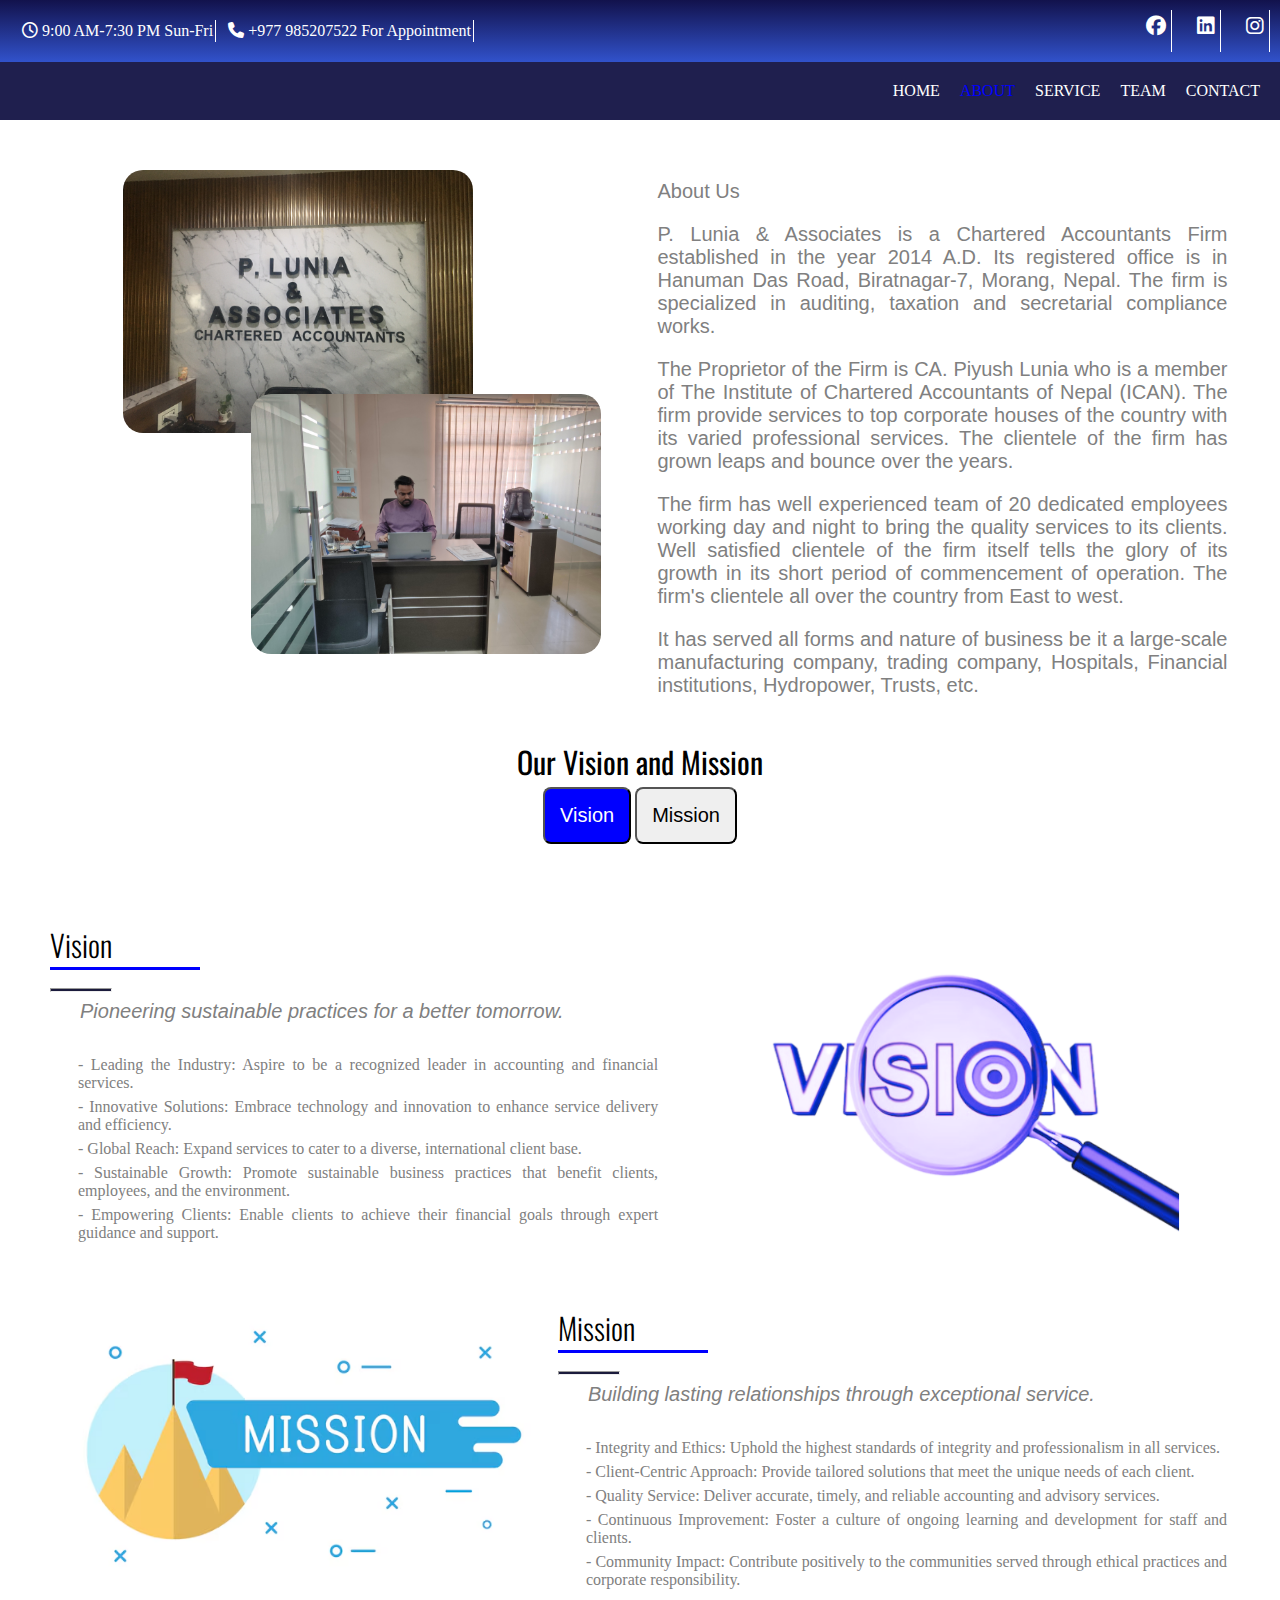
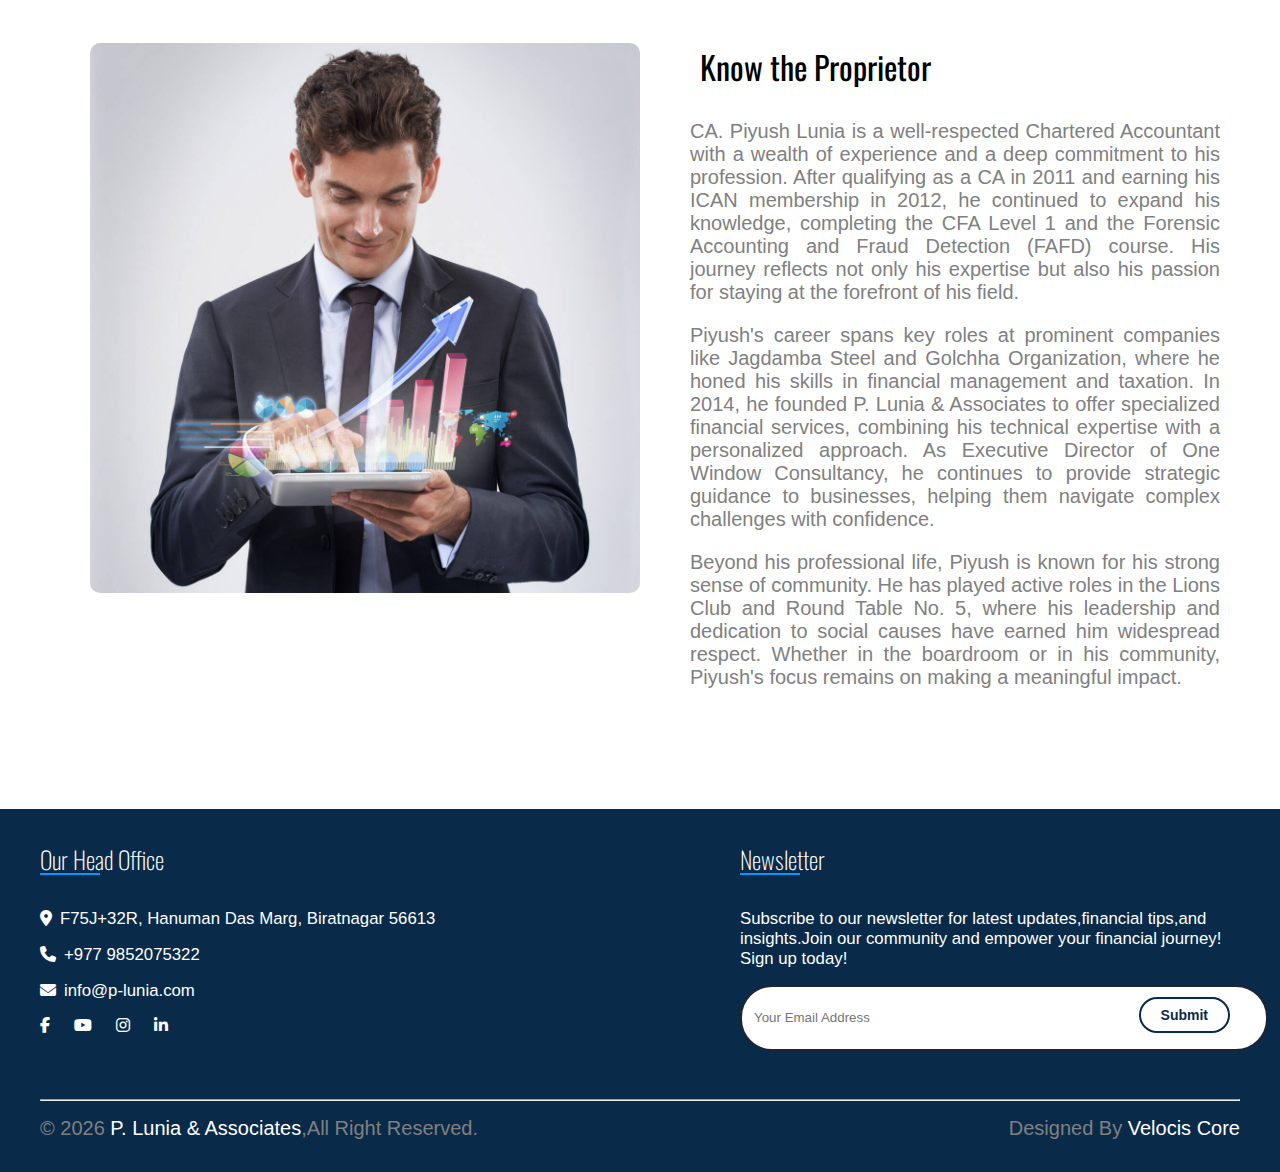
==== about.html @ 06cacc2c "pla js" ====
<!DOCTYPE html>
<html lang="en">
  <head>
    <meta charset="UTF-8" />
    <meta name="viewport" content="width=device-width, initial-scale=1.0" />
    <title>P. Lunia & Associates</title>
    <link rel="shortcut icon" href="/assets/img/home-img/logo.png" type="image/x-icon">

    <link rel="stylesheet" href="assets/css/style.css" />
    <link rel="stylesheet" href="assets/css/media.css" />

    <link
      rel="stylesheet"
      href="https://cdnjs.cloudflare.com/ajax/libs/font-awesome/6.7.2/css/all.min.css"
      integrity="sha512-Evv84Mr4kqVGRNSgIGL/F/aIDqQb7xQ2vcrdIwxfjThSH8CSR7PBEakCr51Ck+w+/U6swU2Im1vVX0SVk9ABhg=="
      crossorigin="anonymous"
      referrerpolicy="no-referrer" />
      <link rel="preconnect" href="https://fonts.googleapis.com">
<link rel="preconnect" href="https://fonts.gstatic.com" crossorigin>
<link href="https://fonts.googleapis.com/css2?family=Oswald:wght@200..700&display=swap" rel="stylesheet">
  </head>
  <body>
    <!-- top header section -->
    <div class="topnav">
      <div class="navi">
        <div><i class="fa-regular fa-clock"></i> 9:00 AM-7:30 PM Sun-Fri</div>
        <div class="phone">
          <i class="fa-solid fa-phone"></i> +977 985207522 For Appointment
        </div>
      </div>

      <div class="media">
        <a href=""><i class="fa-brands fa-facebook"></i></a>
        <a href=""><i class="fa-brands fa-linkedin"></i></a>
        <a href=""> <i class="fa-brands fa-instagram"></i></a>
      </div>
    </div>
    <!-- header section -->
    <div class="header">
      <a href="index.html">HOME</a>
      <a href="about.html" class="active">ABOUT</a>
      <a href="service.html">SERVICE</a>
      <a href="team.html">TEAM</a>
      <a href="contact.html">CONTACT</a>
    </div>
    <section class="container">
      <div class="about">
        <div class="img1">
          <img src="assets/img/about-img/about.jpg" alt="" />
        
        <div class="img2">
          <img src="assets/img/about-img/about-2.jpg" alt="" />
        </div>
      </div>
    
        <div class="aboutus">
          <p>About Us</p>
          <p>
            P. Lunia & Associates is a Chartered Accountants Firm established in
            the year 2014 A.D. Its registered office is in Hanuman Das Road,
            Biratnagar-7, Morang, Nepal. The firm is specialized in auditing,
            taxation and secretarial compliance works.
          </p>

          <p>
            The Proprietor of the Firm is CA. Piyush Lunia who is a member of
            The Institute of Chartered Accountants of Nepal (ICAN). The firm
            provide services to top corporate houses of the country with its
            varied professional services. The clientele of the firm has grown
            leaps and bounce over the years.
          </p>

          <p>
            The firm has well experienced team of 20 dedicated employees working
            day and night to bring the quality services to its clients. Well
            satisfied clientele of the firm itself tells the glory of its growth
            in its short period of commencement of operation. The firm's
            clientele all over the country from East to west.
          </p>
          <p>
            It has served all forms and nature of business be it a large-scale
            manufacturing company, trading company, Hospitals, Financial
            institutions, Hydropower, Trusts, etc.
          </p>
        </div>
      </div>
      <div class="vision-mission">
        <h3>Our Vision and Mission</h3>
        <button type="button" class="btn1">Vision</button>
        <button type="button" class="btn">Mission</button>
      </div>

      <div class="vision">
        <div>
          <h3><hr>Vision</h3>
          <p><i>Pioneering sustainable practices for a better tomorrow.</i></p>

          <ul style="list-style: none">
            <li>
              - Leading the Industry: Aspire to be a recognized leader in
              accounting and financial services.
            </li>
            <li>
              - Innovative Solutions: Embrace technology and innovation to
              enhance service delivery and efficiency.
            </li>
            <li>
              - Global Reach: Expand services to cater to a diverse,
              international client base.
            </li>
            <li>
              - Sustainable Growth: Promote sustainable business practices that
              benefit clients, employees, and the environment.
            </li>
            <li>
              - Empowering Clients: Enable clients to achieve their financial
              goals through expert guidance and support.
            </li>
          </ul>
        </div>
        <div>
          <img src="assets/img/about-img/vision.png" alt="" />
        </div>
      </div>
      <div class="vision">
        <div>
          <img src="assets/img/about-img/mission.png" alt="" />
        </div>
        <div>
          <h3><hr>Mission</h3>
          <p>
            <i>Building lasting relationships through exceptional service.</i>
          </p>

          <ul style="list-style: none">
            <li>
              - Integrity and Ethics: Uphold the highest standards of integrity
              and professionalism in all services.
            </li>
            <li>
              - Client-Centric Approach: Provide tailored solutions that meet
              the unique needs of each client.
            </li>
            <li>
              - Quality Service: Deliver accurate, timely, and reliable
              accounting and advisory services.
            </li>
            <li>
              - Continuous Improvement: Foster a culture of ongoing learning and
              development for staff and clients.
            </li>
            <li>
              - Community Impact: Contribute positively to the communities
              served through ethical practices and corporate responsibility.
            </li>
          </ul>
        </div>
      </div>
      <div class="manage">
        <div class="imge">
          <img src="assets/img/about-img/manager.jpg" alt="" />
        </div>
        <div>
          <h1>Know the Proprietor</h1>
          <p>
            CA. Piyush Lunia is a well-respected Chartered Accountant with a
            wealth of experience and a deep commitment to his profession. After
            qualifying as a CA in 2011 and earning his ICAN membership in 2012,
            he continued to expand his knowledge, completing the CFA Level 1 and
            the Forensic Accounting and Fraud Detection (FAFD) course. His
            journey reflects not only his expertise but also his passion for
            staying at the forefront of his field.
          </p>
          <p>
            Piyush's career spans key roles at prominent companies like Jagdamba
            Steel and Golchha Organization, where he honed his skills in
            financial management and taxation. In 2014, he founded P. Lunia &
            Associates to offer specialized financial services, combining his
            technical expertise with a personalized approach. As Executive
            Director of One Window Consultancy, he continues to provide
            strategic guidance to businesses, helping them navigate complex
            challenges with confidence.
          </p>
          <p>
            Beyond his professional life, Piyush is known for his strong sense
            of community. He has played active roles in the Lions Club and Round
            Table No. 5, where his leadership and dedication to social causes
            have earned him widespread respect. Whether in the boardroom or in
            his community, Piyush's focus remains on making a meaningful impact.
          </p>
        </div>
      </div>
    </section>
    <!-- footer section -->
    <footer>
      <div class="footer-wraper" >
          <div class="footer-container">
              <div class="left-side">
                  <h3>Our Head Office</h3>
                  <p>
                      <i class="fa fa-map-marker-alt"></i>F75J+32R, Hanuman Das
                      Marg, Biratnagar 56613
                  </p>
                  <p>
                      <i class="fa fa-phone"></i>+977 9852075322
                  </p>
                  <p><i class="fa fa-envelope"></i>info@p-lunia.com</p>
                  <div class="footer-social">
                      <a href="#"><i class="fab fa-facebook-f"></i></a>
                      <a href="#"><i class="fab fa-youtube"></i></a>
                      <a href="#"><i class="fab fa-instagram"></i></a>
                      <a href="#"><i class="fab fa-linkedin-in"></i></a>
                  </div>
  
              </div>
              <div class="right-side">
                  <h3>Newsletter</h3>
                  <p>Subscribe to our newsletter for latest updates,financial tips,and insights.Join our community and
                      empower your financial journey! Sign up today!</p>
                  <div class="form">
                      <input class="form-control" placeholder="Your Email Address">
                      <button class="btn">Submit</button>
                  </div>
              </div>
          </div>
          <hr>
          <div class="bottom-footer">
            <p>© <span id="copyright"></span> <a href="index.html"> P. Lunia & Associates</a>,All Right Reserved.</p>
            <p> Designed By <a href="https://www.velociscore.com/">Velocis Core</a></p>
        </div>
    </div>
</footer>
<script>
  //footer date js parts
  const date = new Date().getFullYear();
  document.getElementById('copyright').textContent=date;
</script>
  </body>
</html>
---- assets/css/style.css ----
*{
    margin: 0px;
    padding: 0px;
}

h2,h3,h1,h4{
    font-family: "Oswald", sans-serif;
    font-weight: 200;
}
.active {
color:blue;
/* background-color:red; */
}
.topnav{
    background: linear-gradient(rgb(18, 18, 76),rgb(49, 82, 203) );
    color: white;
    display: flex;
    justify-content: space-between;
    padding: 10px;
    .navi{
        display: flex; 
        gap: 10px;  
        padding: 5px;
        margin: 5px;
    }
    .navi div{
        border-right: 1px solid;
        padding: 2px;
    }
     .topnav i:first-child{
        border-left: 1px solid;
        padding: 2px;
    }
    .media{
        display: flex;
        gap:20px;
    }
    a{
        color: white;
        font-size: 20px;   

        padding: 5px;
        border-right: 1px solid ;

    }
    a:hover{
        color:black;
        background-color: aliceblue;
    }
    
}
.header{
    background-color: rgb(31, 31, 78);
    /* color: white; */
    display: flex;
    justify-content: flex-end;
    gap: 20px;
    padding: 20px;
    position: sticky;
    top: 0;
    z-index: 5;

    a{
        text-decoration: none;
        /* color: white; */
    }
    
    a:hover{
        color: blue;
        cursor: pointer;

    }
}
.contact{
    margin: 50px;
    padding: 50px;
}

p{
    font-size: 20px;
    color: grey;
    font-family: lato,sans-serif;
}
.topic{
    h4{  
        /* padding: 10px; */
        /* margin-left: 30px; */
        text-indent: 30px;
        font-size: 30px;
        font-weight: 300;
        font-family: "Oswald",sans-serif;    
    }
    
}


.main{
    display: flex;
    gap: 20px;
     margin: 50px;

}
.card{
    display: grid;
    gap:25px;
    /* margin-right: 20px; */
    
}


    .info{
          display: flex;
           border: 2px solid rgba(0, 0, 0, 0.073);
           width: 100%;
           height: auto;
           align-items: center;
          
           i{
            border: 2px solid rgba(0, 0, 0, 0.081);
            margin: 20px;
            font-size: 25px;
            width:50px;
            height: 20px;
            text-align: center;
            
            padding: 10px;
            color: rgb(56, 94, 175); 
        }
        div {
            line-height: 32px;   
              
         }
         div h4{
        font-size: 20px;
        font-weight: 300;
        word-spacing: 1px;
        font-family: "Oswald",sans-serif;
         }
    }
    .info:hover{
          box-shadow:1px 1px 10px rgba(128, 128, 128, 0.429);

    }
   
  .footer-wraper {
    max-width: 1200px;
    margin: 0 auto;
    
  }
  a {
    color: white;
    text-decoration: none;
    transition: all 0.3s ease-in-out;
  }
  a:hover {
    color: #0796fe;
  }
  footer {
    margin-top: 40px;
    padding: 2rem;
    background-color: #092a49;
    color: #ffffff;
  }
  
  hr {
    margin: 1rem 0;
  }
  
  .footer-container {
    max-width: 1400px;
    width: 100%;
    display: flex;
    flex-wrap: wrap;
  }
  .footer-container h3::after {
    position: absolute;
    content: "";
    width: 60px;
    height: 2px;
    top: 2rem;
    left: 0;
    background: #0796fe;
  }
  
  .left-side {
    flex:  3 1 400px;
    h3 {
      position: relative;
      font-size: 1.5rem;
      margin-bottom: 2rem;
    }
    p {
      font-size: 1.05rem;
      margin-bottom: 1rem;
      color: white;
    }
    i {
      font-size: 1rem;
      margin-right: 0.5rem;
    }
    .footer-social {
      display: flex;
      /* justify-content: flex-start; */
      gap: 1rem;
      margin-bottom: 3rem;
    }
  }
  .right-side {
    flex: 1 1 400px;
    h3 {
      position: relative;
      font-size: 1.5rem;
      margin-bottom: 2rem;
    }
    p {
      font-size: 1.05rem;
      margin-bottom: 1rem;
      width: 100%;
      color: white;
    }
  
    .form {
      position: relative;
      width: 100%;
    }
    .form-control {
      width: 100%;
      height: 50px;
      border: 2px solid #1d2434;
      border-radius: 2rem;
      padding: 0.375rem 0.75rem;
    }
  
    .btn {
      position: absolute;
      top: 12px;
      right: 10px;
      padding: 8px 20px;
      font-size: 14px;
      font-weight: 600;
      color: #092a49;
      background: none;
      border-radius: 2rem;
      border: 2px solid #092a49;
      transition: 0.3s;
    }
  }
  .bottom-footer {
    width: 100%;
    display: flex;
    justify-content: space-between;
    align-items: center;
    color: #999999;
  }

  /* service page css */
 .service-container {
  max-width: 1400px;
  padding: 50px;
  margin: 0 auto;
}

h2 {
  padding: 15px;
  font-family: "Oswald", sans-serif;
  font-weight: 300;
}

.service {
  display: grid;
  justify-items: center;
  justify-content: center;
  grid-template-columns: repeat(4, 1fr);
  gap: 20px;
}

.service1 {
  padding: 25px;
  border: 2px solid rgba(128, 128, 128, 0.19);
  text-align: center;
  transition: box-shadow 0.3s ease-in-out;
}

.service1:hover {
  box-shadow: 1px 1px 10px rgba(128, 128, 128, 0.429);
}
  
   

   /* team page css */
   .team{
    margin: 30px;
    display: grid;
  justify-items: center;
  justify-content: center;
  grid-template-columns: repeat(3, 1fr);
  flex-wrap: wrap;
  gap: 70px;
    
    .member{
        position: relative;
        
    }
    img{
        width: 100%;
        border-radius: 20px;
       /* height: auto; */
    }
    .team-card{
        border: 2px solid white;
        border-radius: 20px;
        width:60%;
        padding: 5px;
        text-align: center;
        position: absolute;
        bottom: -3rem;
        right: 4rem;
      
       
        background-color: white;
        box-shadow:1px 1px 10px rgba(128, 128, 128, 0.429);    
    }
    
  }
   /* about page css */
   .container{
    padding: 50px;
   }
   .about {
    display: flex;
    justify-content:space-around;
    width: 100%;
    gap:30px;
   /* padding: 10px; */
    
    .img1{
        position: relative;
       
    }
    .img2{
        position: absolute;
        top:14rem;
        right:-8rem;
    }  
  img{
    width:350px;
    border-radius: 20px;
  }
}
.aboutus{
    /* margin-right: -8rem; */
    width: 50%;
   text-align: justify;
  
  p{
    padding: 10px;
  }
}
.vision-mission{
    
    padding: 30px;
    text-align: center;
    line-height: 50px;
    h3{
        font-size: 30px;
        font-family:  "Oswald",sans-serif;
        font-weight: 400;
       
    }
    button{
        padding: 15px;
        border-radius: 8px;
        font-size: 20px;   
        
    }
    .btn1{
        background-color: blue;
        color: white;
        
    }
    .btn:hover{
        background-color: blue;
        color: white;
    }
   
}
.vision{
    display: flex;
    align-items: center;
    justify-content: center;
      

    h3{
        font-size: 30px;
        font-family:  "Oswald",sans-serif;
        font-weight: 300;
        border-bottom: 3px solid blue;
        width: 150px;
        position: relative;
    }
    hr{
        position: absolute;
        width:60px;
        top:50px;
        background-color: rgb(27, 27, 60);
        height: 2px;
    }
   
   p{
    padding: 30px;
   }
   li{
    color: grey;
    margin-left: 25px;
    padding: 3px;
    width:500px;
    text-align: justify;
   }
   
}
.manage{
    margin: 20px;
    display: flex;
    gap:20px;
    
    justify-content: center;
    img{
            margin: 20px;
            width: 550px;
            height: 550px;
            border-radius: 10px;
        

    }
    h1{
        font-weight: 400;
        margin: 20px;
        font-family: "Oswald",sans-serif;
    }
    p{
        /* margin-right: 10px; */
        width: 650px;
        padding: 10px;
        text-align: justify;
    }
   }
       /* home slider */
      /* slider image */
      .slider,
      .slider-home {
        position: relative;
        width: 100%;
      }

      .slider-img img {
        height: 680px;
        width: 100%;
        object-fit: cover;
      }

      .slider-img::after {
        content: "";
        position: absolute;
        top: 0;
        left: 0;
        right: 0;
        bottom: 0;
        background: #092a49b9;
      }

      /* Next & previous buttons */
      .prev,
      .next {
        cursor: pointer;
        position: absolute;
        bottom: 0px;
        padding: 20px;
        margin-top: -22px;
        color: white;
        font-weight: bold;
        font-size: 18px;
        transition: 5s ease;
        border-radius: 0 3px 3px 0;
        user-select: none;
      }

      .next {
        color: #0796fe;
        right: 0;
        background-color: #092a49;
        border-radius: 3px 0 0 3px;
      }

      .prev {
        color: #0796fe;
        right: 3rem;
        background-color: #092a49;
        border-radius: 3px 0 0 3px;
      }
      .prev:hover,
      .next:hover {
        background-color: #0796fe;
        color: white;
      }

      /* text 1*/
      .slidertext {
        text-align: center;
        position: absolute;
        top: 27%;
        left: 0;
        right: 0;
        max-width: 100%;
        padding: 1rem;
        display: flex;
        flex-direction: column;
        justify-content: center;
        align-items: center;
        h2 {
          font-size: 44px;
          font-weight: 200;
        }

        p {
          font-size: 20px;
        }
      }
      .card1{
        margin: 30px;
        padding: 30px;
        text-align: center;
        display: flex;
        gap:20px;
        justify-content: space-evenly;
        
        
      }
     .cardinfo1{
        padding: 10px;
        width: 250px;
    box-shadow:1px 1px 10px rgba(128, 128, 128, 0.429);
     h2{
    font-family:"Oswald",sans-serif ;
    font-weight: 300;
    }

}

/* home-choose section */
.feature{
    width: 85%;
    margin:  50px ;
    display: flex;
    /* justify-content: space-between; */
  
    img {
        height: 400px;
        width: 400px;
        margin: 50px ;
        object-fit: cover;
    }
    

    /* text written under p */
    .feature-parts {
        p{
        text-align: justify;
        
    }
}
}

/* heading */
.choose{
    padding: 30px;
    
    h3 {
        margin-left: 2rem;
        font-size: 40px;
        font-weight: 150;
    }
}

/* icon added in our features */
.features-icon {
    margin: 20px;
    display: flex;
   
}

/* single icon */
.icons {
    gap:  10px;
    display: flex;
    /* width: 100%; */
    align-items: center;

    i {

        color: #0796f3;
        font-size: 30px;
        padding: 10px;
        align-self: center;
        

    }

    div {
        width: 200px;

        h2 {

            font-size: 40px;
            font-weight: 150;
        }

        
    }
}

    .view{
        border: 1px solid grey;
        width:100px;
        padding: 10px;
        margin-left: 3rem;
        text-align: center;
        a{
            text-decoration: none;
            color: grey;
        }
       
    }
    .end{
        margin: 30px;
        padding: 30px;
       h2{
            margin-left:80px ;
            padding:10px;
            font-family: "Oswald",sans-serif;
            font-weight: 400;
        }
    .partners{
        display: flex;
        /* flex-wrap: wrap; */
        justify-content: space-evenly;
        gap:10px;
        width: auto;
        
        img{
            width:80px; 
            padding: 40px;
         
        }
    }
}
---- assets/css/media.css ----
/* Responsive  */
/* home page css  */
@media (max-width: 756px){
    .topnav{
      display: none;

    }
}
    @media (max-width: 756px) {
        .header {
            display: flex;
            flex-direction: column;
            width: auto;
}
    }
 
    /* second image and feature parts */
    @media (max-width:756px){
        .feature{
        p{
            font-size: 15px;
            padding: 2px;
        }    
        
    }
    .cardinfo1{
        width: 80%;
                
    }
}
    
    @media (max-width:656px){
        .feature{
            /* margin: 10px; */
           margin-left: 22px;

        }
        .features-icon {
           margin: 10px;
            icon{
                gap:5px;
            }
            div{
                width: 100%;
            }  
        }
        .icons i{
            font-size: 20px;
         
        }
        .icons  div {
          
                h2 {
                    font-size: 25px;
                    
                }
            }
        }
    @media (max-width:556px){
        .features-icon {
            flex-wrap: wrap;  
        }
        }

        @media (max-width:850px){
            .card1{
                
                padding: 0px;
                flex-wrap: wrap;
                /* gap:20px; */
             
            }
        }
    /* home card parts */
    @media (max-width:500px){
        .card1{
            margin: 10px;
            padding: 0px;
            flex-wrap: wrap;
            /* gap:20px; */
         
        }
        .end{
            h2{
                margin-left: 0px;
            }
        }
        .choose{
            h3{
                margin-left: 0rem;
            }
        }
        
    } 
    @media (max-width:1130px){
    .partners{
        flex-wrap: wrap;
    }
    .feature{
        flex-wrap: wrap;
        img{
            width: 100%;
            margin: 10px;
        }
    }
}


  /* contact page card parts */
  @media (max-width:1056px){
    .map iframe{
    width: 100%;
  }
}
@media (max-width:850px) {
    .main{
   flex-wrap: wrap;
   }
}
  @media (max-width:650px) {
    .topic h4{
        font-size: 20px;
    }
    .info{
        /* margin-left: -20px; */
        padding: 12px;
        width: 100%;
        i{
            font-size: 15px;
            padding: 5px;
            margin: 15px;
           }

    }
 .info div{
    margin: 0px;
    line-height: 25px;   

    h4{
        font-size: 18px;
        padding: 5px;
    }
    p{
        font-size: 12px;
    }
 }
}
  @media (max-width:1156px){
    .contact{
        margin: 0px;
        /* width: 100%; */
    }
   .main{
    margin: 0px;
   }
   .card{
    width:100%;
    
   }
 .map{
    width: 100%;
 }
  }

 /* responsive team page media css */
@media (max-width:1000px){
    .container{
        padding: 10px;
    }
   

   .team{
       margin: 10px;
      grid-template-columns: repeat(3, 1fr);
       
      
   }
  
}
@media (max-width: 868px) {
    .team {
      grid-template-columns: repeat(2, 1fr);
    }
  }
  
  @media (max-width: 600px) {
    .team {
      grid-template-columns: 1fr;
    }
}

@media (max-width:450px) {
   
   .team-card{
   h2,p{
       font-size: 20px;
   }
}
}
@media (max-width:1400px) and (min-width:850px){
   .team-card{
    left:60px;
   }
  
}
/* service css */
@media (max-width: 1024px) {
    .service {
      grid-template-columns: repeat(3, 1fr);
    }
    .service-container{
        padding: 20px;
        
    }
  }
  
  @media (max-width: 768px) {
    .service {
      grid-template-columns: repeat(2, 1fr);
    }
  }
  
  @media (max-width: 600px) {
    .service {
      grid-template-columns: 1fr;
    }

  }
  /* about page css  */
  
   @media (max-width:500px){
   
    .img1{
        display: none;
    }

   }
   @media (max-width:1350px) and (min-width:1180px){
    .aboutus{
       margin-right:-5rem;
       
    }
    
}
@media (max-width:1260px) and (min-width:980px){

.manage{
    margin: 10px;
     img{
         width: 400px;
     }
    
 }
}
@media (max-width:750px){
.vision{
    flex-wrap: wrap;
}
}
   @media (max-width:1370px){
    .vision{
          img{
             width:100%;
         }
         li{
            width: auto;
           }
     }
     .manage p{
        width: 100%;
        font-size: 20px;
     }
}
@media(max-width:680px){
    .img2{
        display: none;
    }
    .img1{
        height: 120px;
        
    }
    .aboutus{
        margin-top: 0px;
        p{
            padding: 10px;
        }
    }
    .manage{
        img{
           height: auto;
           margin: 0px;
        }
}

}
@media (max-width:1180px) and (min-width:1000px){
    .about{
       gap:150px;  
    }
}
   @media (max-width:1000px){

     .about{
        flex-wrap: wrap;
        gap:13rem;
     }
     .aboutus{
        width: 100%;
        margin-right: 0px;
     }
     .manage{
        flex-wrap: wrap;
        img{
            width: 100%;
        }
        p{
            width: 100%;
        }
     }
     .vision-mission{
         margin: 0px;
         padding: 10px;
         button{
             margin: 5px;
         }
         h3{
           font-size: 20px;
         }
     }
    
    }
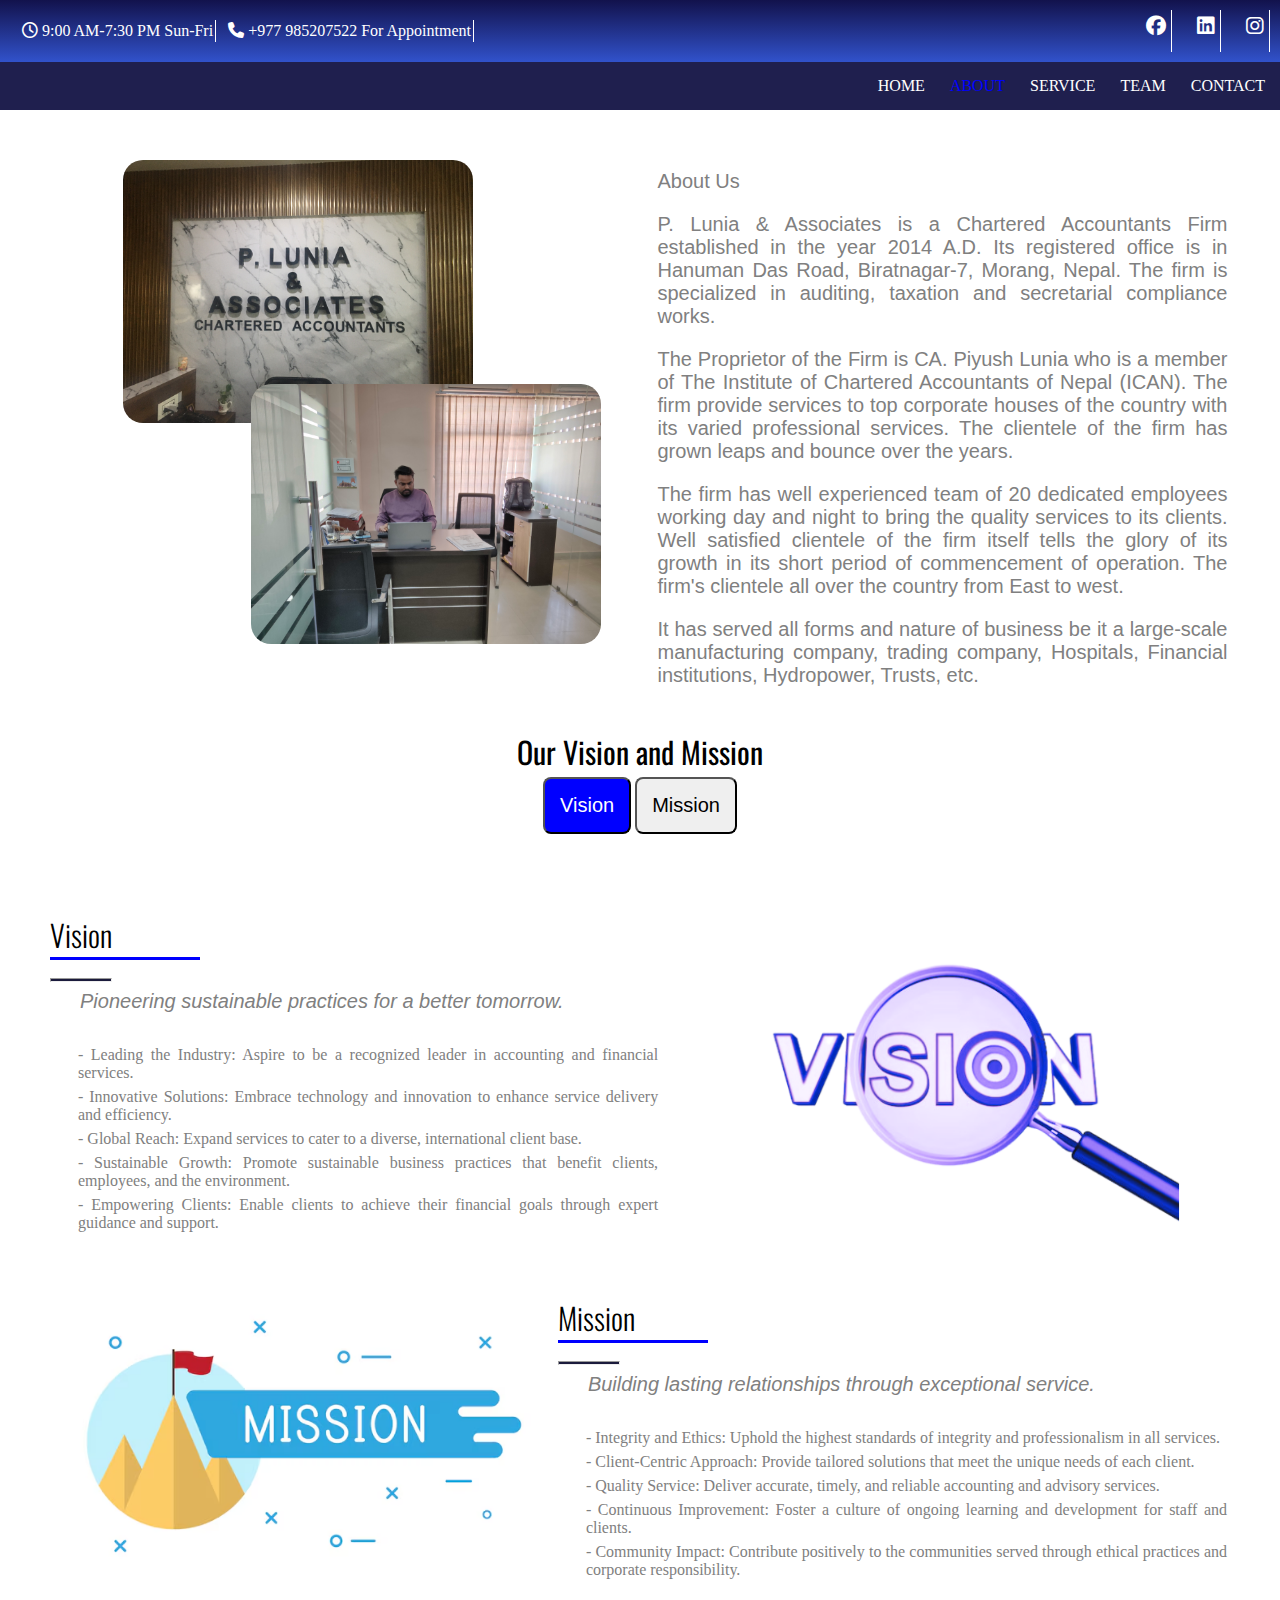
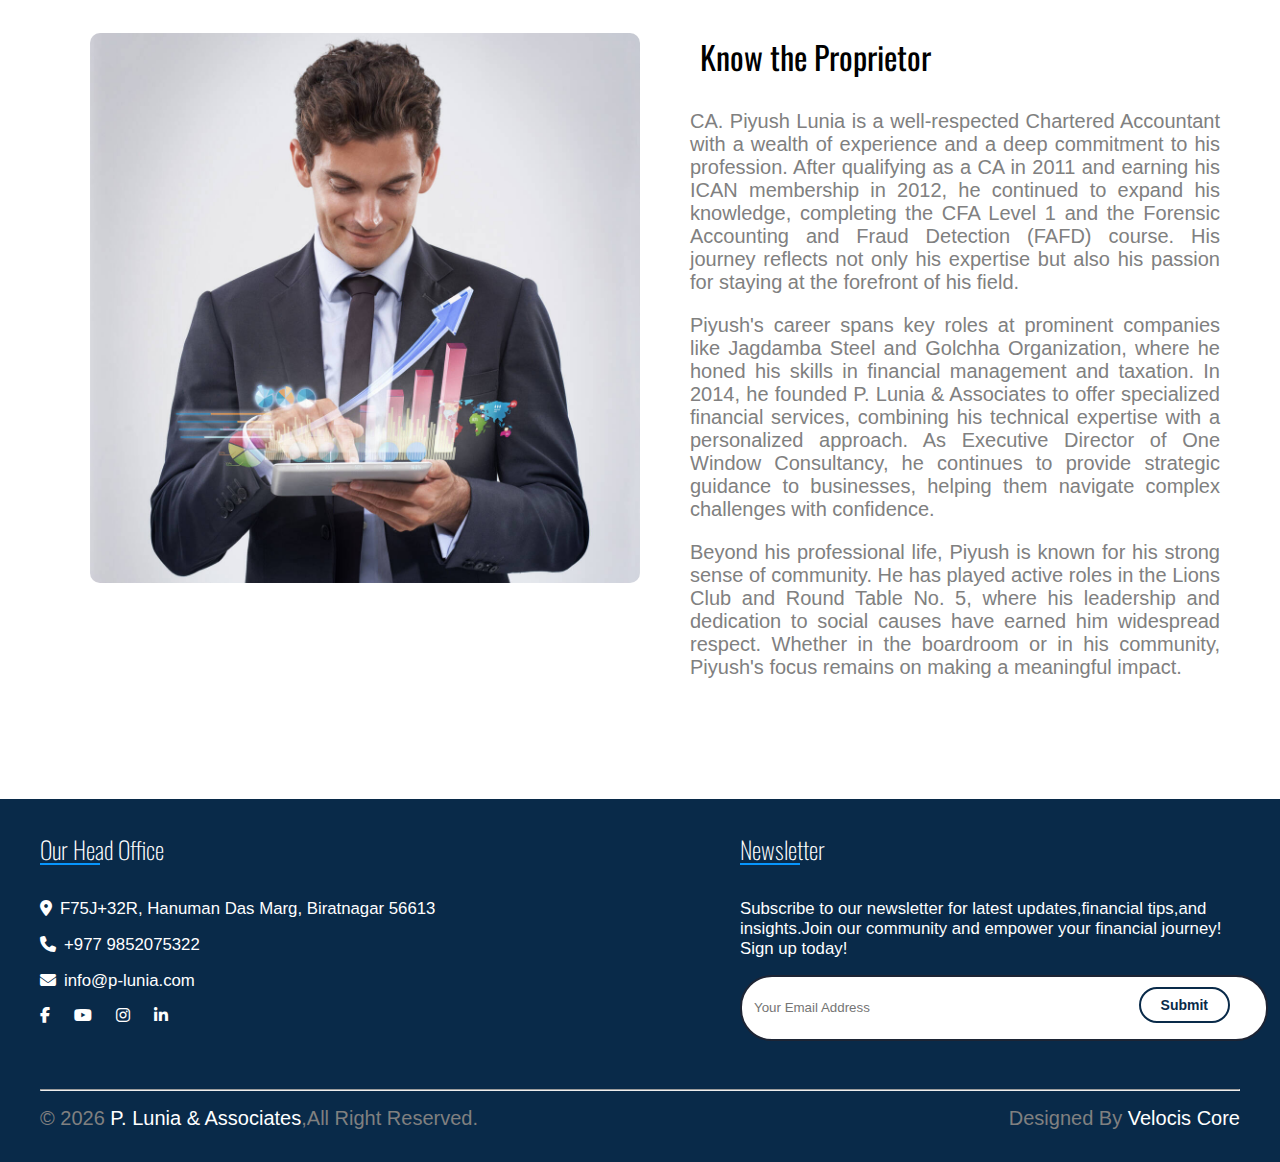
==== commit 80da19b3: "service page js done" ====
--- a/about.html
+++ b/about.html
@@ -36,13 +36,22 @@
       </div>
     </div>
     <!-- header section -->
-    <div class="header">
+    <nav>
+      <div class="hambur" onclick="toggleMenu()"> <i class="fa-solid fa-bars"></i>
+      </div>
+    <div class="menu" id="menu">
       <a href="index.html">HOME</a>
       <a href="about.html" class="active">ABOUT</a>
-      <a href="service.html">SERVICE</a>
-      <a href="team.html">TEAM</a>
+      <a href="service.html" >SERVICE</a>
+      <a href="team.html" >TEAM</a>
       <a href="contact.html">CONTACT</a>
     </div>
+  </nav>
+  <script>
+      function toggleMenu() {
+          document.getElementById("menu").classList.toggle("show");
+      }
+  </script>
     <section class="container">
       <div class="about">
         <div class="img1">
--- a/assets/css/style.css
+++ b/assets/css/style.css
@@ -49,28 +49,36 @@
     }
     
 }
-.header{
-    background-color: rgb(31, 31, 78);
-    /* color: white; */
-    display: flex;
-    justify-content: flex-end;
-    gap: 20px;
-    padding: 20px;
-    position: sticky;
-    top: 0;
-    z-index: 5;
-
-    a{
-        text-decoration: none;
-        /* color: white; */
-    }
-    
-    a:hover{
-        color: blue;
-        cursor: pointer;
-
-    }
-}
+nav {
+  padding: 15px;
+  display: flex;
+  justify-content: flex-end;
+  background-color: rgb(31, 31, 78);
+  color: white;
+  position: sticky;
+  top: 0;
+  z-index: 5;
+}
+a {
+  text-decoration: none;
+  color: white;
+ 
+}
+a:hover{
+color: blue;
+cursor: pointer;
+
+}
+.menu {
+  display: flex;
+  gap: 25px;
+}
+.hambur {
+  display: none;
+  cursor: pointer;
+  font-size: 25px;
+}
+
 .contact{
     margin: 50px;
     padding: 50px;
--- a/assets/css/media.css
+++ b/assets/css/media.css
@@ -6,13 +6,26 @@
 
     }
 }
-    @media (max-width: 756px) {
-        .header {
-            display: flex;
-            flex-direction: column;
-            width: auto;
-}
-    }
+@media (max-width: 765px) {
+    .menu {
+        flex-direction: column;
+        display: none;
+        position: absolute;
+        top: 50px;
+        right: 0;
+         background-color: rgb(31, 31, 78);
+        width: 100%;
+        text-align: center;
+        padding: 10px ;
+    }
+    .menu.show {
+        display: flex;
+    }
+    .hambur {
+        display: block;
+        
+    }
+  }
  
     /* second image and feature parts */
     @media (max-width:756px){
